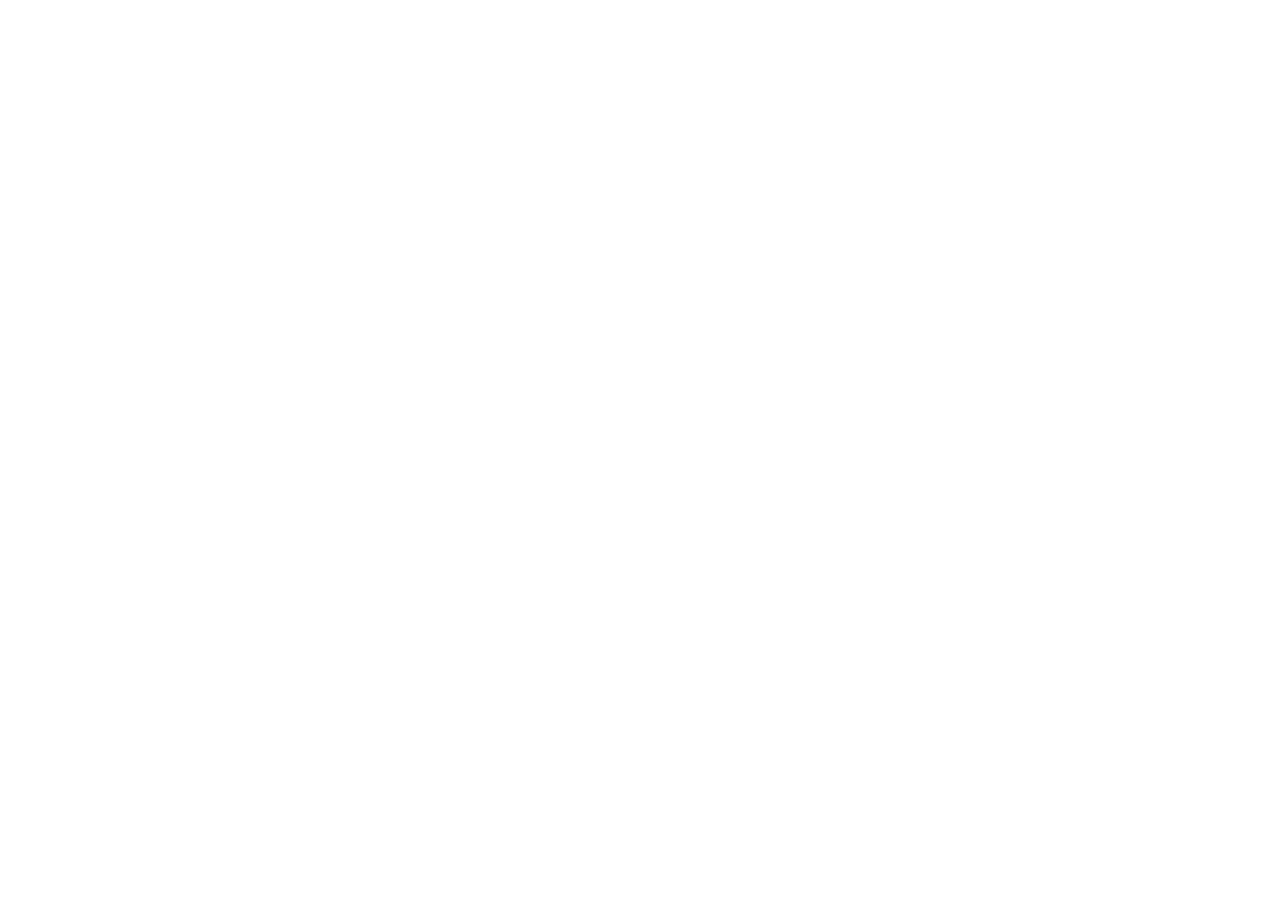
==== index.html @ 6aad2a56 "added a favicon and a stylesheet +link in html header" ====
<!DOCTYPE html>
<html lang="en">
<head>
    <meta charset="UTF-8">
    <meta name="viewport" content="width=device-width, initial-scale=1.0">
    <title>Artsy Fartsy</title>
    <link rel="shortcut icon" href="images/artfavi.png" type="image/x-icon">
    <link rel="stylesheet" href="index.css">
</head>
<body>
    <main>
        
    </main>
</body>
</html>
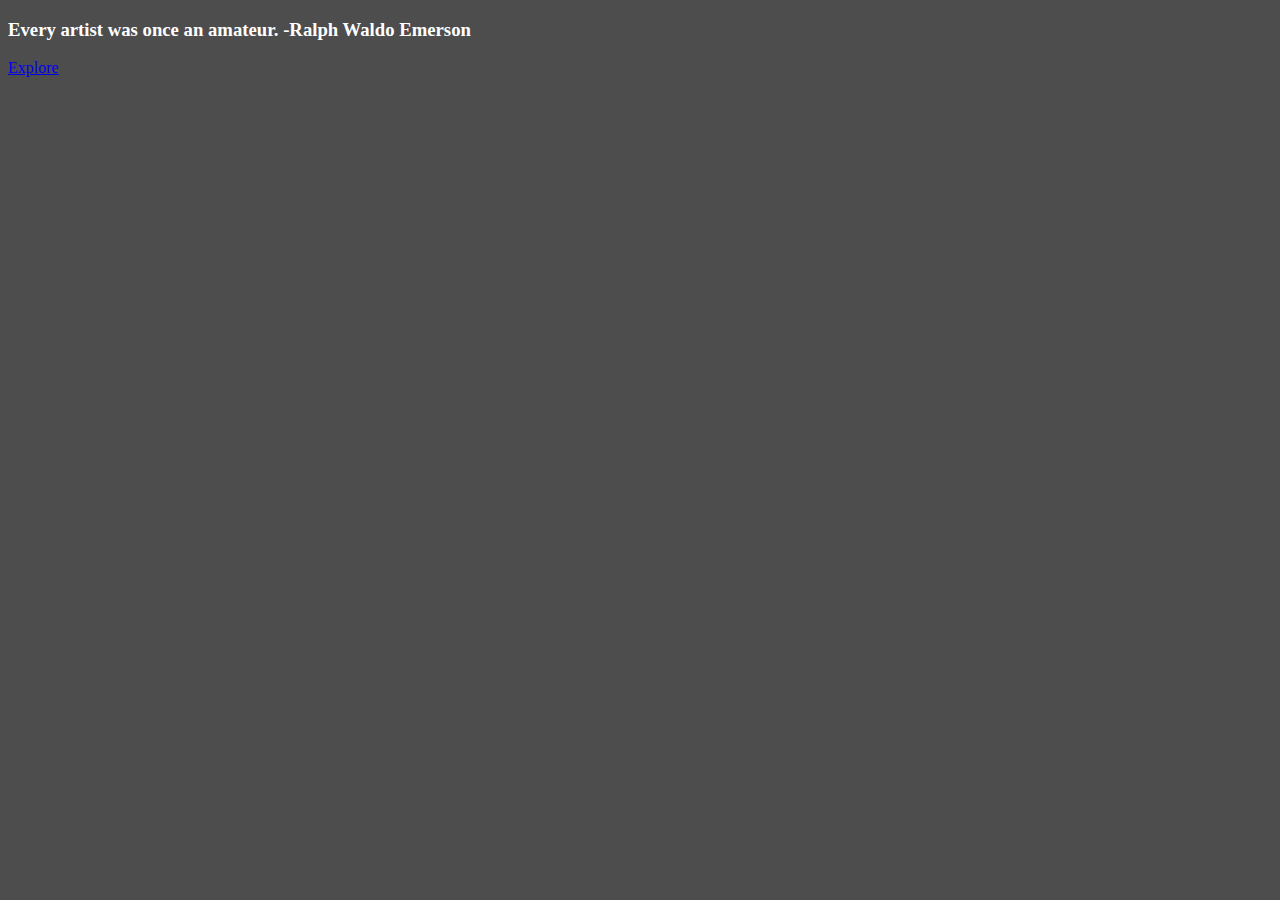
==== commit 28f14476: "html framework added" ====
--- a/index.html
+++ b/index.html
@@ -7,9 +7,17 @@
     <link rel="shortcut icon" href="images/artfavi.png" type="image/x-icon">
     <link rel="stylesheet" href="index.css">
 </head>
+
 <body>
-    <main>
+    
+        <main>
+            <div id="quotediv"></div>
+            <div id="imgdiv"></div>
+    <a href="searchpage.html">Explore</a>
+        
         
     </main>
+    <script src="https://code.jquery.com/jquery-3.5.1.min.js" integrity="sha256-9/aliU8dGd2tb6OSsuzixeV4y/faTqgFtohetphbbj0=" crossorigin="anonymous"></script>
+    <script src="landing.js"></script>
 </body>
 </html>--- a/index.css
+++ b/index.css
@@ -0,0 +1,6 @@
+html {
+    background-color: rgb(77, 77, 77);
+}
+#quotediv h3 {
+    color: white;
+}
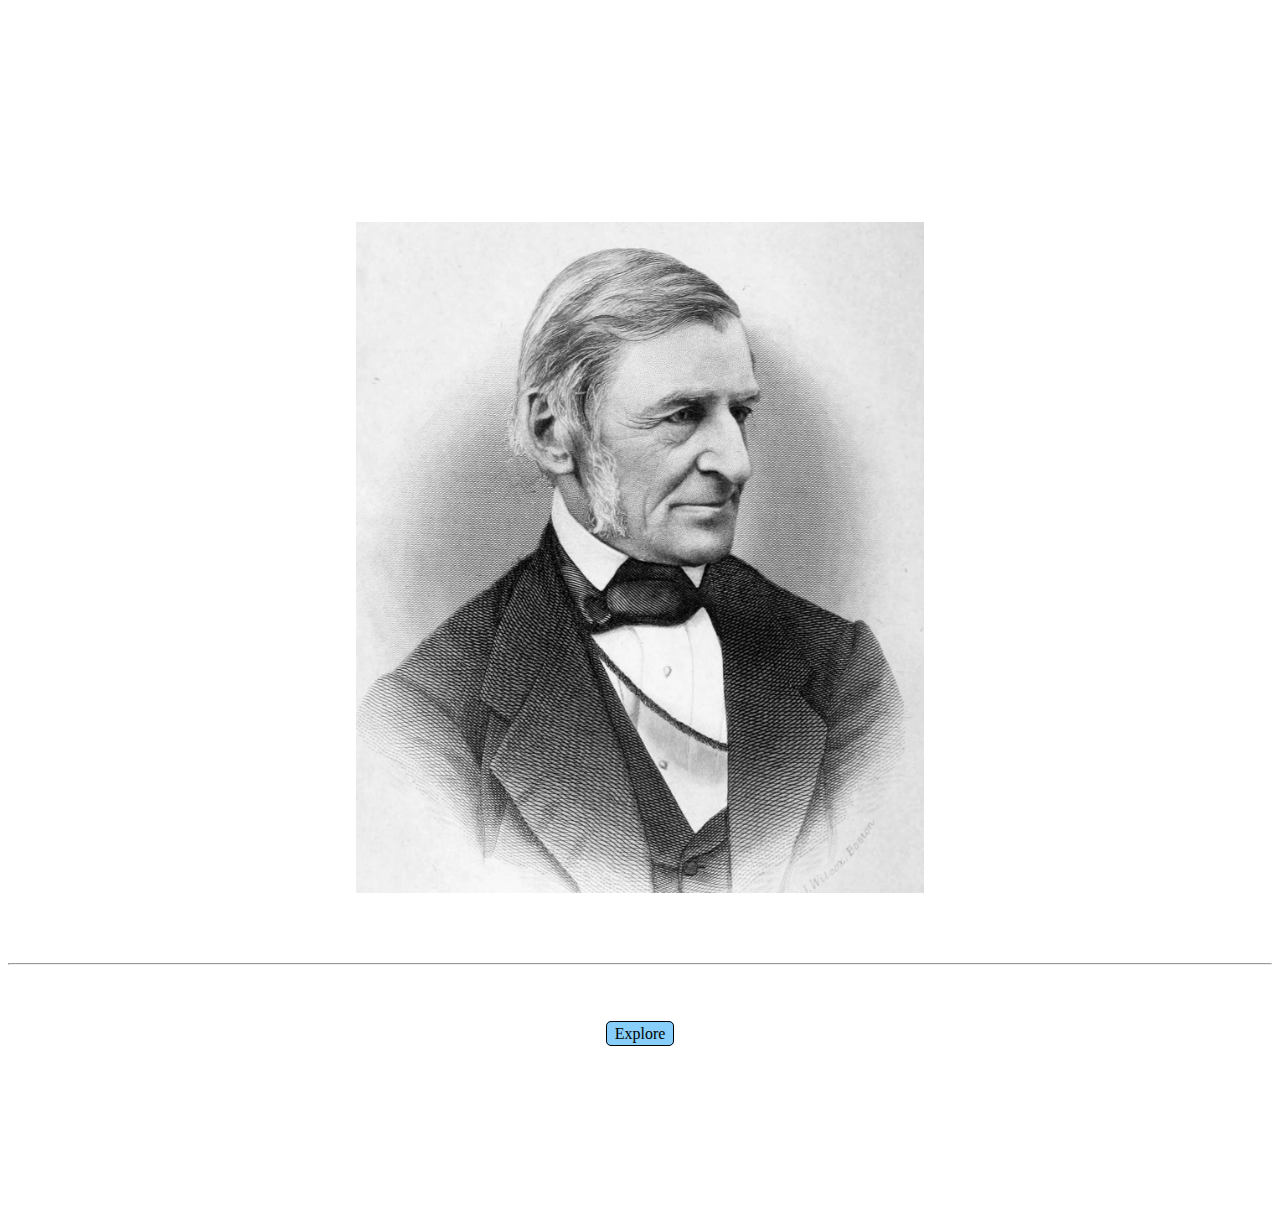
==== commit 4096fb9c: "final changes to landing page" ====
--- a/index.html
+++ b/index.html
@@ -13,7 +13,10 @@
         <main>
             <div id="quotediv"></div>
             <div id="imgdiv"></div>
-    <a href="searchpage.html">Explore</a>
+            <hr>
+            <a href="searchpage.html">Explore</a>
+            <p>This site was created to help users discover and explore collections of artwork available in public galleries. Our search function is powered by several art museums and the data they have made available. Feel free to search by creator, or by culture.  </p>
+            <br>
         
         
     </main>
--- a/index.css
+++ b/index.css
@@ -1,6 +1,55 @@
-html {
-    background-color: rgb(77, 77, 77);
+body {
+    background-image: url(images/Rothko.jpeg);
+    background-repeat: no-repeat;
+    background-size: cover;
+}
+main {
+    text-align: center;
 }
 #quotediv h3 {
     color: white;
+    font-family: cursive;
 }
+#quotediv {
+    margin: 100px auto;
+}
+a{
+    position: relative;
+    text-decoration: none;
+    background-color: lightskyblue;
+    padding: 3px 8px;
+    border: solid 1px black;
+    border-radius: 5px;
+    color: black;
+    transition: .5s;
+    margin-left: auto;
+    margin-right: auto;
+    margin-bottom: 50px;
+}
+a:hover{
+    letter-spacing: 2px;
+    box-shadow: black 3px 3px 10px;
+}
+img{
+    width: 45%;
+    margin-bottom: 50px;
+    margin-left: auto;
+    margin-right: auto;
+}
+#imgdiv{
+    display: flex;
+}
+hr{
+    margin-top: 20px;
+    margin-bottom: 60px;
+}
+p{
+    color: white;
+    padding: 10px;
+    margin-bottom: 50px;
+    margin-top: 30px;
+}
+br{
+    margin-bottom: 60px;
+
+}